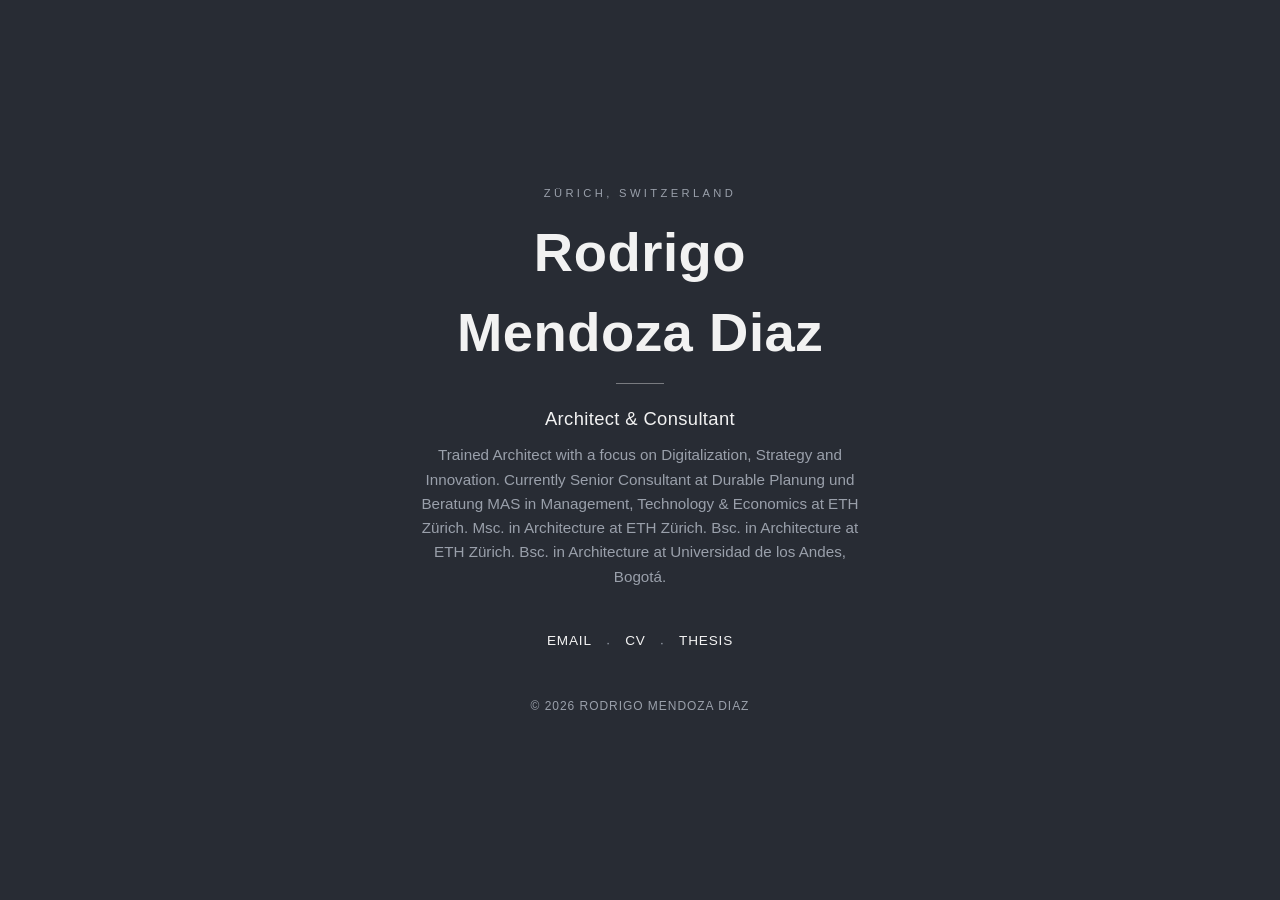
==== index.html @ 783b08fb "Redesign landing page and thesis page - Landing page: fixed dark theme (#282C34) instead of light/au" ====
<!DOCTYPE html>
<html lang="en">
<head>
<meta charset="utf-8" />
<meta name="viewport" content="width=device-width, initial-scale=1.0" />
<meta name="author" content="Rodrigo Mendoza Diaz" />
<meta name="description" content="Rodrigo Mendoza Diaz — Architect and Consultant for Building Physics, Sustainability and Digitalization, based in Zürich." />
<title>Rodrigo Mendoza Diaz</title>
<style>
  @font-face {
    font-family: "Futura PT";
    font-weight: 300;
    font-style: normal;
    src: local("Futura PT Light"), local("FuturaPT-Light");
  }
  @font-face {
    font-family: "Futura PT";
    font-weight: 700;
    font-style: normal;
    src: local("Futura PT Bold"), local("FuturaPT-Bold");
  }

  :root {
    --bg: #282c34;
    --fg: #f2f2f2;
    --muted: #9aa0ab;
    --rule: #f2f2f2;
  }

  * { box-sizing: border-box; }

  html, body {
    margin: 0;
    padding: 0;
    height: 100%;
    background: var(--bg);
    color: var(--fg);
  }

  body {
    font-family: "Futura PT", Futura, "Century Gothic", Avenir, "Helvetica Neue", Helvetica, Arial, sans-serif;
    font-weight: 300;
    display: flex;
    align-items: center;
    justify-content: center;
    min-height: 100vh;
    padding: 6vh 1.5rem;
    -webkit-font-smoothing: antialiased;
    text-rendering: optimizeLegibility;
  }

  main {
    max-width: 34rem;
    width: 100%;
    text-align: center;
    animation: fade-in 0.6s ease-out;
  }

  @keyframes fade-in {
    from { opacity: 0; transform: translateY(6px); }
    to   { opacity: 1; transform: translateY(0); }
  }

  .kicker {
    font-size: 0.7rem;
    font-weight: 300;
    letter-spacing: 0.3em;
    text-transform: uppercase;
    color: var(--muted);
    margin: 0 0 1.5rem;
  }

  h1 {
    font-weight: 700;
    font-size: clamp(2.1rem, 6vw, 3.4rem);
    letter-spacing: 0.01em;
    margin: 0 0 1.25rem;
    line-height: 1.1;
  }

  .rule {
    width: 3rem;
    height: 1px;
    background: var(--rule);
    border: 0;
    margin: 0 auto 1.5rem;
    opacity: 0.4;
  }

  .tagline {
    font-weight: 300;
    font-size: clamp(1rem, 2.4vw, 1.15rem);
    letter-spacing: 0.02em;
    margin: 0 0 0.85rem;
  }

  .intro {
    font-weight: 300;
    font-size: 0.95rem;
    line-height: 1.6;
    color: var(--muted);
    margin: 0 auto 2.75rem;
    max-width: 28rem;
  }

  nav {
    display: flex;
    flex-wrap: wrap;
    align-items: center;
    justify-content: center;
    gap: 0.9rem;
    font-size: 0.85rem;
    letter-spacing: 0.06em;
    text-transform: uppercase;
    margin-bottom: 3rem;
  }

  nav a {
    color: var(--fg);
    text-decoration: none;
    padding-bottom: 2px;
    border-bottom: 1px solid transparent;
    transition: border-color 0.2s ease, opacity 0.2s ease;
  }

  nav a:hover {
    border-color: var(--fg);
  }

  nav .sep {
    color: var(--muted);
  }

  footer {
    font-size: 0.75rem;
    letter-spacing: 0.08em;
    text-transform: uppercase;
    color: var(--muted);
  }
</style>
</head>
<body>
  <main>
    <p class="kicker">Zürich, Switzerland</p>
    <h1>Rodrigo </h1>
    <h1>Mendoza Diaz</h1>
    <hr class="rule" />
    <p class="tagline">Architect &amp; Consultant</p>
    <p class="intro">
      Trained Architect with a focus on Digitalization, Strategy and Innovation. Currently Senior
      Consultant at Durable Planung und Beratung
      MAS in Management, Technology &amp; Economics at ETH Zürich.
      Msc. in Architecture at ETH Zürich.
      Bsc. in Architecture at ETH Zürich.
      Bsc. in Architecture at Universidad de los Andes, Bogotá. 
    </p>
    <nav>
      <a href="mailto:rodrigo.mendoza9010@gmail.com">Email</a>
      <span class="sep">·</span>
      <a href="files/CV-Rodrigo-Mendoza-Diaz.pdf">CV</a>
      <span class="sep">·</span>
      <a href="thesis.html">Thesis</a>
    </nav>
    <footer>&copy; 2026 Rodrigo Mendoza Diaz</footer>
  </main>
</body>
</html>
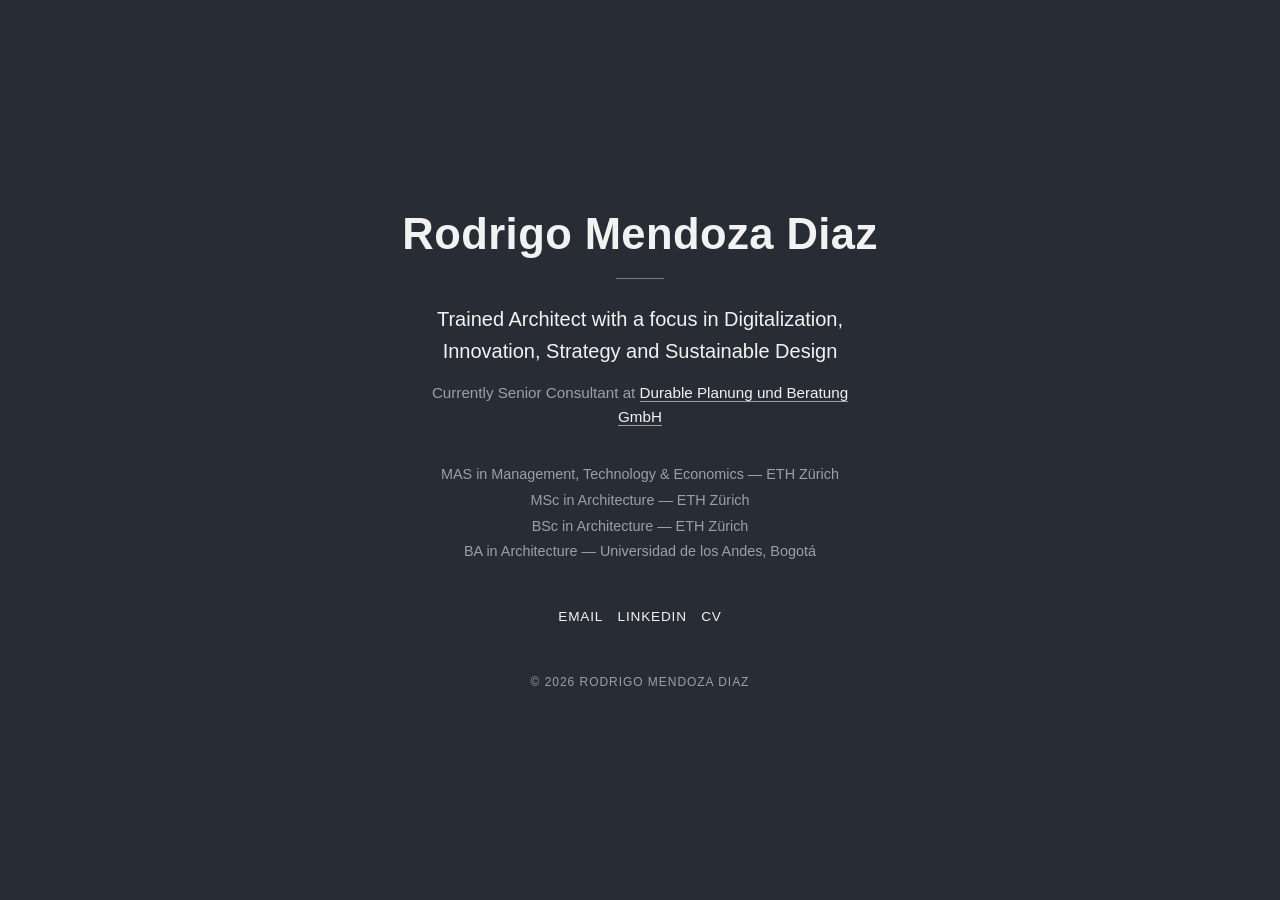
==== commit dd531c48: "Refine landing page layout and typography - Single-line title with underline rule restored - Tagline" ====
--- a/index.html
+++ b/index.html
@@ -4,7 +4,7 @@
 <meta charset="utf-8" />
 <meta name="viewport" content="width=device-width, initial-scale=1.0" />
 <meta name="author" content="Rodrigo Mendoza Diaz" />
-<meta name="description" content="Rodrigo Mendoza Diaz — Architect and Consultant for Building Physics, Sustainability and Digitalization, based in Zürich." />
+<meta name="description" content="Rodrigo Mendoza Diaz — Trained Architect with a focus in Digitalization, Innovation, Strategy and Sustainable Design." />
 <title>Rodrigo Mendoza Diaz</title>
 <style>
   @font-face {
@@ -24,7 +24,6 @@
     --bg: #282c34;
     --fg: #f2f2f2;
     --muted: #9aa0ab;
-    --rule: #f2f2f2;
   }
 
   * { box-sizing: border-box; }
@@ -61,18 +60,9 @@
     to   { opacity: 1; transform: translateY(0); }
   }
 
-  .kicker {
-    font-size: 0.7rem;
-    font-weight: 300;
-    letter-spacing: 0.3em;
-    text-transform: uppercase;
-    color: var(--muted);
-    margin: 0 0 1.5rem;
-  }
-
   h1 {
     font-weight: 700;
-    font-size: clamp(2.1rem, 6vw, 3.4rem);
+    font-size: clamp(1.68rem, 4.8vw, 2.72rem);
     letter-spacing: 0.01em;
     margin: 0 0 1.25rem;
     line-height: 1.1;
@@ -81,7 +71,7 @@
   .rule {
     width: 3rem;
     height: 1px;
-    background: var(--rule);
+    background: var(--fg);
     border: 0;
     margin: 0 auto 1.5rem;
     opacity: 0.4;
@@ -89,18 +79,44 @@
 
   .tagline {
     font-weight: 300;
-    font-size: clamp(1rem, 2.4vw, 1.15rem);
-    letter-spacing: 0.02em;
-    margin: 0 0 0.85rem;
+    font-size: clamp(1.05rem, 2.6vw, 1.25rem);
+    line-height: 1.6;
+    color: var(--fg);
+    margin: 0 auto 0.85rem;
+    max-width: 28rem;
   }
 
-  .intro {
+  .role {
     font-weight: 300;
     font-size: 0.95rem;
     line-height: 1.6;
     color: var(--muted);
+    margin: 0 auto 2rem;
+    max-width: 28rem;
+  }
+
+  .role a {
+    color: var(--fg);
+    text-decoration: none;
+    border-bottom: 1px solid var(--muted);
+    transition: border-color 0.2s ease;
+  }
+
+  .role a:hover {
+    border-color: var(--fg);
+  }
+
+  .education {
     margin: 0 auto 2.75rem;
     max-width: 28rem;
+  }
+
+  .education p {
+    font-weight: 300;
+    font-size: 0.9rem;
+    line-height: 1.8;
+    color: var(--muted);
+    margin: 0;
   }
 
   nav {
@@ -127,10 +143,6 @@
     border-color: var(--fg);
   }
 
-  nav .sep {
-    color: var(--muted);
-  }
-
   footer {
     font-size: 0.75rem;
     letter-spacing: 0.08em;
@@ -141,25 +153,23 @@
 </head>
 <body>
   <main>
-    <p class="kicker">Zürich, Switzerland</p>
-    <h1>Rodrigo </h1>
-    <h1>Mendoza Diaz</h1>
+    <h1>Rodrigo Mendoza Diaz</h1>
     <hr class="rule" />
-    <p class="tagline">Architect &amp; Consultant</p>
-    <p class="intro">
-      Trained Architect with a focus on Digitalization, Strategy and Innovation. Currently Senior
-      Consultant at Durable Planung und Beratung
-      MAS in Management, Technology &amp; Economics at ETH Zürich.
-      Msc. in Architecture at ETH Zürich.
-      Bsc. in Architecture at ETH Zürich.
-      Bsc. in Architecture at Universidad de los Andes, Bogotá. 
+    <p class="tagline">Trained Architect with a focus in Digitalization, Innovation, Strategy and Sustainable Design</p>
+    <p class="role">
+      Currently Senior Consultant at
+      <a href="https://www.studiodurable.com" target="_blank" rel="noopener">Durable Planung und Beratung GmbH</a>
     </p>
+    <div class="education">
+      <p>MAS in Management, Technology &amp; Economics — ETH Zürich</p>
+      <p>MSc in Architecture — ETH Zürich</p>
+      <p>BSc in Architecture — ETH Zürich</p>
+      <p>BA in Architecture — Universidad de los Andes, Bogotá</p>
+    </div>
     <nav>
       <a href="mailto:rodrigo.mendoza9010@gmail.com">Email</a>
-      <span class="sep">·</span>
+      <a href="https://www.linkedin.com/in/rodrigo-mendoza-59666185" target="_blank" rel="noopener">LinkedIn</a>
       <a href="files/CV-Rodrigo-Mendoza-Diaz.pdf">CV</a>
-      <span class="sep">·</span>
-      <a href="thesis.html">Thesis</a>
     </nav>
     <footer>&copy; 2026 Rodrigo Mendoza Diaz</footer>
   </main>
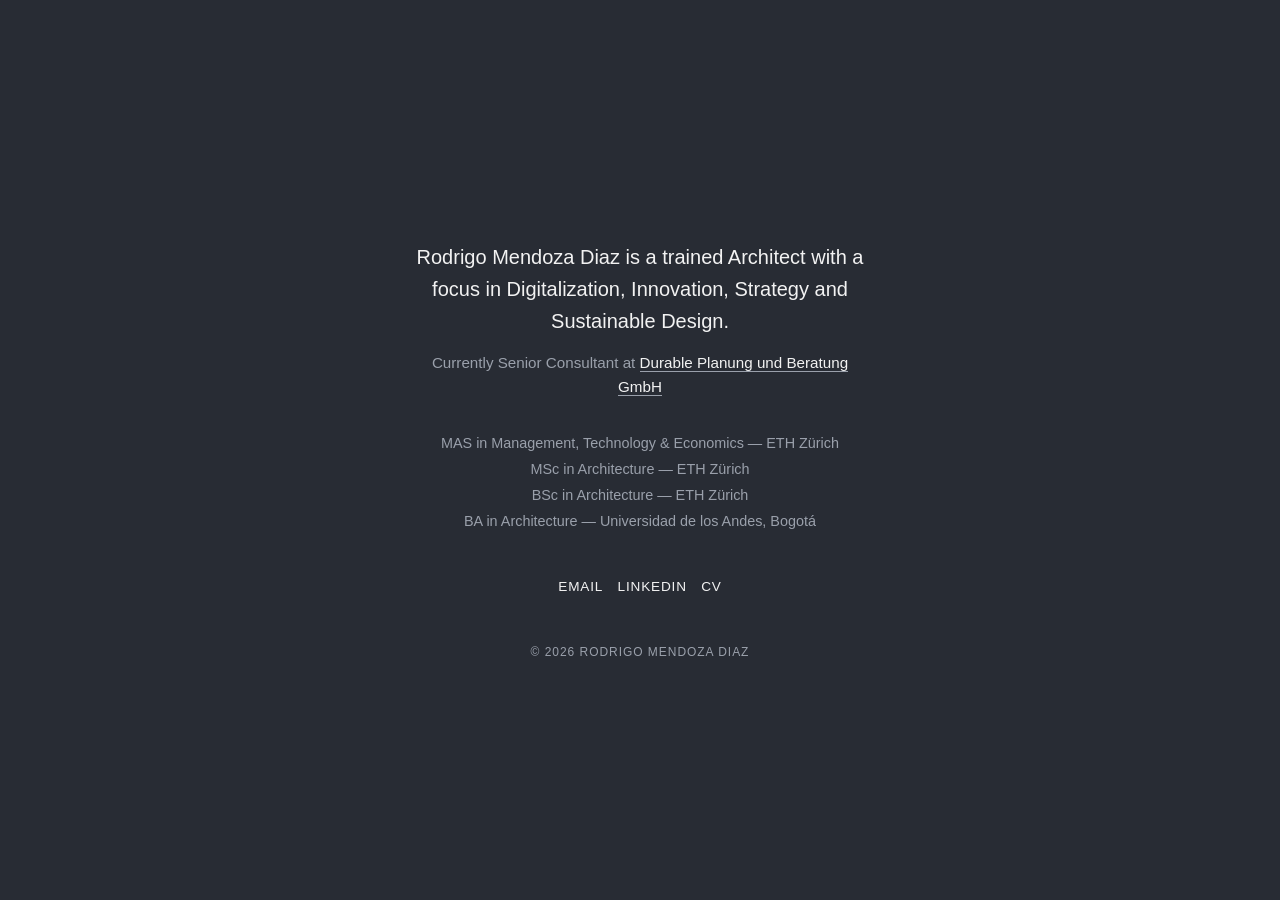
==== commit 967c4971: "Simplify homepage into a single intro paragraph" ====
--- a/index.html
+++ b/index.html
@@ -62,7 +62,7 @@
 
   h1 {
     font-weight: 700;
-    font-size: clamp(1.68rem, 4.8vw, 2.72rem);
+    font-size: clamp(1.05rem, 2.6vw, 1.25rem);
     letter-spacing: 0.01em;
     margin: 0 0 1.25rem;
     line-height: 1.1;
@@ -153,9 +153,7 @@
 </head>
 <body>
   <main>
-    <h1>Rodrigo Mendoza Diaz</h1>
-    <hr class="rule" />
-    <p class="tagline">Trained Architect with a focus in Digitalization, Innovation, Strategy and Sustainable Design</p>
+    <p class="tagline">Rodrigo Mendoza Diaz is a trained Architect with a focus in Digitalization, Innovation, Strategy and Sustainable Design.</p>
     <p class="role">
       Currently Senior Consultant at
       <a href="https://www.studiodurable.com" target="_blank" rel="noopener">Durable Planung und Beratung GmbH</a>
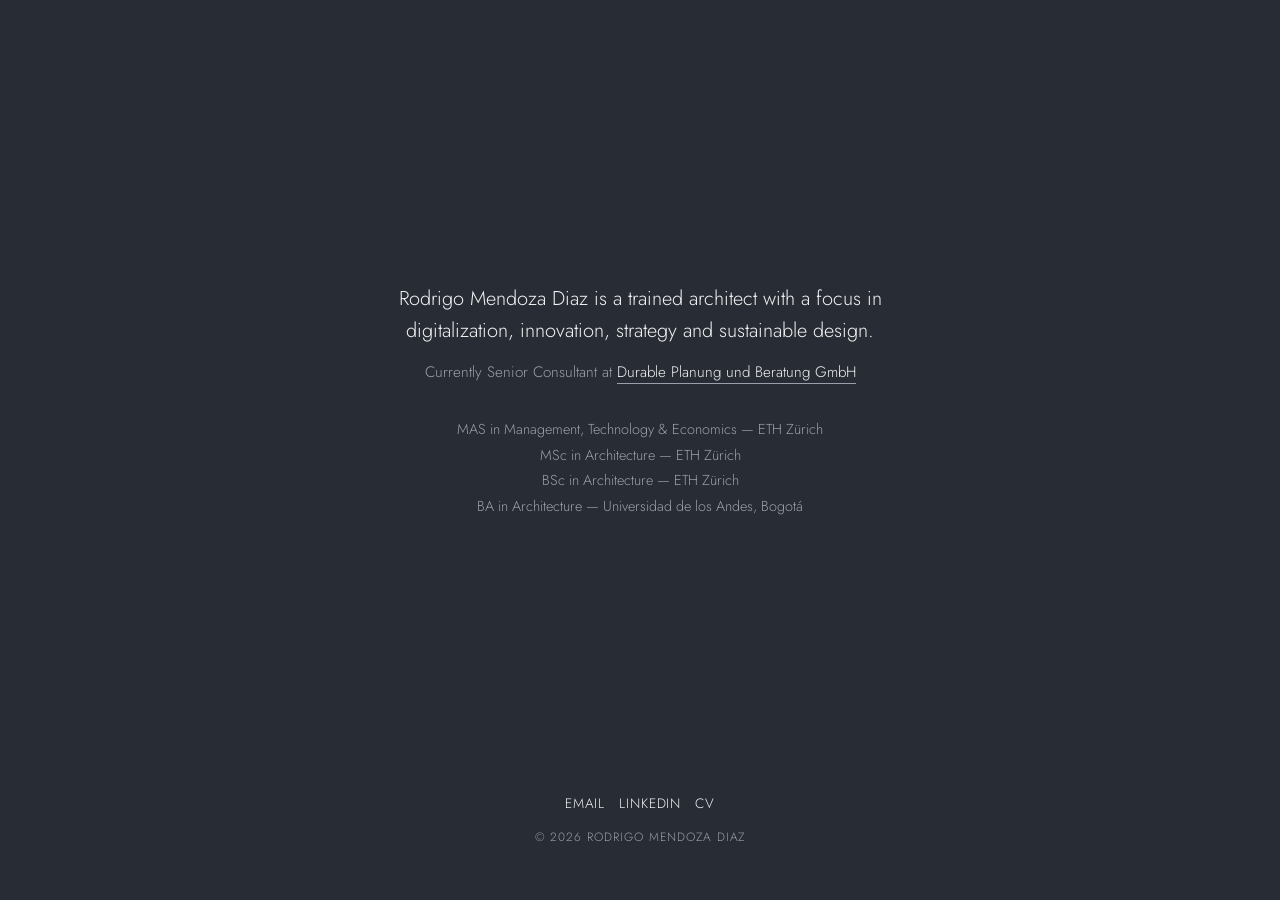
==== commit 5da534bb: "Embed Jost font, widen layout, pin nav/footer to bottom - Replace Futura PT with Jost, embedded as a" ====
--- a/index.html
+++ b/index.html
@@ -7,23 +7,29 @@
 <meta name="description" content="Rodrigo Mendoza Diaz — Trained Architect with a focus in Digitalization, Innovation, Strategy and Sustainable Design." />
 <title>Rodrigo Mendoza Diaz</title>
 <style>
+  /* -----------------------------------------------------------------
+     JOST TYPEFACE
+     Embedded below as a base64 WOFF2 data URI so the page never makes
+     an external font request (works offline, no Google Fonts, etc).
+     To swap fonts: replace this whole @font-face block and update the
+     font-family in `body` further down.
+     ------------------------------------------------------------- */
   @font-face {
-    font-family: "Futura PT";
-    font-weight: 300;
+    font-family: "Jost";
+    font-weight: 100 900;
     font-style: normal;
-    src: local("Futura PT Light"), local("FuturaPT-Light");
-  }
-  @font-face {
-    font-family: "Futura PT";
-    font-weight: 700;
-    font-style: normal;
-    src: local("Futura PT Bold"), local("FuturaPT-Bold");
-  }
-
+    font-display: swap;
+    src: url([data-uri]) format("woff2");
+  }
+
+  /* -----------------------------------------------------------------
+     COLOR PALETTE
+     Change these three values to re-theme the whole page.
+     ------------------------------------------------------------- */
   :root {
-    --bg: #282c34;
-    --fg: #f2f2f2;
-    --muted: #9aa0ab;
+    --bg: #282c34;     /* page background */
+    --fg: #f2f2f2;      /* main (bright) text color */
+    --muted: #9aa0ab;   /* secondary/dimmer text color */
   }
 
   * { box-sizing: border-box; }
@@ -36,23 +42,40 @@
     color: var(--fg);
   }
 
+  /* -----------------------------------------------------------------
+     PAGE SHELL
+     `body` is a full-height flex column. `main` is the single visible
+     block, capped at `max-width` and horizontally centered.
+     - `padding` here is the OUTER margin around everything (top/bottom
+       via 6vh, left/right via the clamp — shrinks on narrow screens,
+       caps at 3rem on wide ones).
+     ------------------------------------------------------------- */
   body {
-    font-family: "Futura PT", Futura, "Century Gothic", Avenir, "Helvetica Neue", Helvetica, Arial, sans-serif;
+    font-family: "Jost", "Century Gothic", Futura, Avenir, "Helvetica Neue", Helvetica, Arial, sans-serif;
     font-weight: 300;
     display: flex;
-    align-items: center;
-    justify-content: center;
+    align-items: stretch;        /* lets main fill the full height so .contact can pin to the bottom */
+    justify-content: center;     /* horizontally centers main */
     min-height: 100vh;
-    padding: 6vh 1.5rem;
+    padding: 6vh clamp(1.25rem, 6vw, 3rem);
     -webkit-font-smoothing: antialiased;
     text-rendering: optimizeLegibility;
   }
 
   main {
-    max-width: 34rem;
+    max-width: 40rem;   /* overall column width — widen/narrow the whole page here */
     width: 100%;
     text-align: center;
     animation: fade-in 0.6s ease-out;
+
+    /* Two-row layout: row 1 (.intro) gets all the leftover space and
+       centers its own content inside it; row 2 (.contact) is sized to
+       its content and therefore sits pinned at the very bottom.
+       To move something between "centered" and "pinned to bottom",
+       just move its HTML between the .intro and .contact divs below. */
+    display: grid;
+    grid-template-rows: 1fr auto;
+    align-items: center;
   }
 
   @keyframes fade-in {
@@ -60,6 +83,8 @@
     to   { opacity: 1; transform: translateY(0); }
   }
 
+  /* Name/title — currently unused (no <h1> in the markup below), kept
+     here in case you want to reintroduce a headline. */
   h1 {
     font-weight: 700;
     font-size: clamp(1.05rem, 2.6vw, 1.25rem);
@@ -68,6 +93,7 @@
     line-height: 1.1;
   }
 
+  /* Thin horizontal divider — also currently unused. */
   .rule {
     width: 3rem;
     height: 1px;
@@ -77,22 +103,24 @@
     opacity: 0.4;
   }
 
+  /* Top intro line: "Rodrigo Mendoza Diaz is a trained architect..." */
   .tagline {
     font-weight: 300;
     font-size: clamp(1.05rem, 2.6vw, 1.25rem);
     line-height: 1.6;
     color: var(--fg);
     margin: 0 auto 0.85rem;
-    max-width: 28rem;
-  }
-
+    max-width: 34rem;   /* text column width — increase/decrease to move the wrap point */
+  }
+
+  /* "Currently Senior Consultant at ..." line */
   .role {
     font-weight: 300;
     font-size: 0.95rem;
     line-height: 1.6;
     color: var(--muted);
-    margin: 0 auto 2rem;
-    max-width: 28rem;
+    margin: 0 auto 2rem;   /* space below this line, before the education list */
+    max-width: 34rem;
   }
 
   .role a {
@@ -106,29 +134,31 @@
     border-color: var(--fg);
   }
 
+  /* Education list block (the four degree lines) */
   .education {
     margin: 0 auto 2.75rem;
-    max-width: 28rem;
+    max-width: 34rem;
   }
 
   .education p {
     font-weight: 300;
     font-size: 0.9rem;
-    line-height: 1.8;
+    line-height: 1.8;   /* vertical spacing between each degree line */
     color: var(--muted);
     margin: 0;
   }
 
+  /* Email / LinkedIn / CV row */
   nav {
     display: flex;
     flex-wrap: wrap;
     align-items: center;
     justify-content: center;
-    gap: 0.9rem;
+    gap: 0.9rem;              /* space between the nav links */
     font-size: 0.85rem;
     letter-spacing: 0.06em;
     text-transform: uppercase;
-    margin-bottom: 3rem;
+    margin-bottom: 0.75rem;   /* space between nav and the copyright line below it */
   }
 
   nav a {
@@ -153,23 +183,32 @@
 </head>
 <body>
   <main>
-    <p class="tagline">Rodrigo Mendoza Diaz is a trained Architect with a focus in Digitalization, Innovation, Strategy and Sustainable Design.</p>
-    <p class="role">
-      Currently Senior Consultant at
-      <a href="https://www.studiodurable.com" target="_blank" rel="noopener">Durable Planung und Beratung GmbH</a>
-    </p>
-    <div class="education">
-      <p>MAS in Management, Technology &amp; Economics — ETH Zürich</p>
-      <p>MSc in Architecture — ETH Zürich</p>
-      <p>BSc in Architecture — ETH Zürich</p>
-      <p>BA in Architecture — Universidad de los Andes, Bogotá</p>
+    <!-- CENTERED GROUP: whatever is in here is vertically centered
+         in the space above the bottom-pinned .contact group. -->
+    <div class="intro">
+      <p class="tagline">Rodrigo Mendoza Diaz is a trained architect with a focus in digitalization, innovation, strategy and sustainable design.</p>
+      <p class="role">
+        Currently Senior Consultant at
+        <a href="https://www.studiodurable.com" target="_blank" rel="noopener">Durable Planung und Beratung GmbH</a>
+      </p>
+      <div class="education">
+        <p>MAS in Management, Technology &amp; Economics — ETH Zürich</p>
+        <p>MSc in Architecture — ETH Zürich</p>
+        <p>BSc in Architecture — ETH Zürich</p>
+        <p>BA in Architecture — Universidad de los Andes, Bogotá</p>
+      </div>
     </div>
-    <nav>
-      <a href="mailto:rodrigo.mendoza9010@gmail.com">Email</a>
-      <a href="https://www.linkedin.com/in/rodrigo-mendoza-59666185" target="_blank" rel="noopener">LinkedIn</a>
-      <a href="files/CV-Rodrigo-Mendoza-Diaz.pdf">CV</a>
-    </nav>
-    <footer>&copy; 2026 Rodrigo Mendoza Diaz</footer>
+
+    <!-- BOTTOM-PINNED GROUP: always sits at the bottom of the screen,
+         regardless of how much/little content is in .intro above. -->
+    <div class="contact">
+      <nav>
+        <a href="mailto:rodrigo.mendoza9010@gmail.com">Email</a>
+        <a href="https://www.linkedin.com/in/rodrigo-mendoza-59666185" target="_blank" rel="noopener">LinkedIn</a>
+        <a href="files/CV-Rodrigo-Mendoza-Diaz.pdf">CV</a>
+      </nav>
+      <footer>&copy; 2026 Rodrigo Mendoza Diaz</footer>
+    </div>
   </main>
 </body>
 </html>
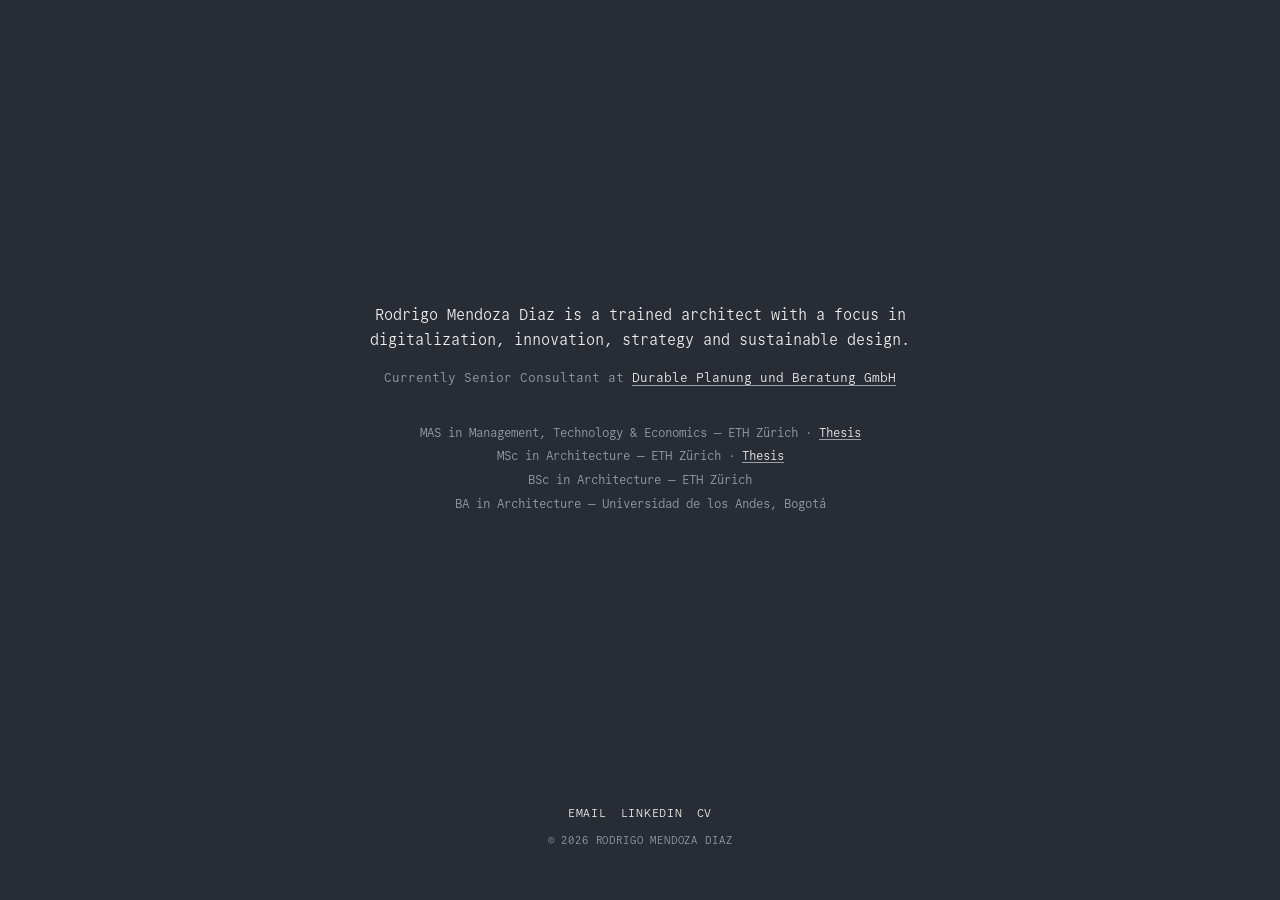
==== commit 1180f6e6: "Start index redesign: Commit Mono at weight 300 Swaps Jost for Commit Mono (SIL OFL), embedded as ba" ====
--- a/index.html
+++ b/index.html
@@ -8,18 +8,29 @@
 <title>Rodrigo Mendoza Diaz</title>
 <style>
   /* -----------------------------------------------------------------
-     JOST TYPEFACE
-     Embedded below as a base64 WOFF2 data URI so the page never makes
-     an external font request (works offline, no Google Fonts, etc).
-     To swap fonts: replace this whole @font-face block and update the
-     font-family in `body` further down.
+     COMMIT MONO TYPEFACE  (SIL Open Font License 1.1)
+     https://commitmono.com | github.com/eigilnikolajsen/commit-mono
+     Embedded as base64 WOFF2 data URIs so the page never makes an
+     external font request (works offline, no CDN, no Google Fonts).
+     Subset to Latin + Latin Extended. Weights 300 and 700 are genuine
+     cuts from the upstream weight set, so the `font-weight: 300` used
+     throughout this page is a real light weight, not a synthesised one.
+     To swap fonts: replace these @font-face blocks and update the
+     font stack in the font-family declarations further down.
      ------------------------------------------------------------- */
   @font-face {
-    font-family: "Jost";
-    font-weight: 100 900;
+    font-family: "Commit Mono";
+    font-weight: 300;
     font-style: normal;
     font-display: swap;
-    src: url([data-uri]) format("woff2");
+    src: url([data-uri]) format("woff2");
+  }
+  @font-face {
+    font-family: "Commit Mono";
+    font-weight: 700;
+    font-style: normal;
+    font-display: swap;
+    src: url([data-uri]) format("woff2");
   }
 
   /* -----------------------------------------------------------------
@@ -51,7 +62,7 @@
        caps at 3rem on wide ones).
      ------------------------------------------------------------- */
   body {
-    font-family: "Jost", "Century Gothic", Futura, Avenir, "Helvetica Neue", Helvetica, Arial, sans-serif;
+    font-family: "Commit Mono", ui-monospace, SFMono-Regular, "SF Mono", Menlo, Consolas, "Liberation Mono", monospace;
     font-weight: 300;
     display: flex;
     align-items: stretch;        /* lets main fill the full height so .contact can pin to the bottom */
@@ -106,21 +117,21 @@
   /* Top intro line: "Rodrigo Mendoza Diaz is a trained architect..." */
   .tagline {
     font-weight: 300;
-    font-size: clamp(1.05rem, 2.6vw, 1.25rem);
-    line-height: 1.6;
+    font-size: clamp(0.82rem, 1.8vw, 0.95rem);
+    line-height: 1.7;
     color: var(--fg);
     margin: 0 auto 0.85rem;
-    max-width: 34rem;   /* text column width — increase/decrease to move the wrap point */
+    max-width: 38rem;   /* text column width — increase/decrease to move the wrap point */
   }
 
   /* "Currently Senior Consultant at ..." line */
   .role {
     font-weight: 300;
-    font-size: 0.95rem;
-    line-height: 1.6;
+    font-size: 0.8rem;
+    line-height: 1.7;
     color: var(--muted);
     margin: 0 auto 2rem;   /* space below this line, before the education list */
-    max-width: 34rem;
+    max-width: 38rem;
   }
 
   .role a {
@@ -137,15 +148,28 @@
   /* Education list block (the four degree lines) */
   .education {
     margin: 0 auto 2.75rem;
-    max-width: 34rem;
+    max-width: 38rem;
   }
 
   .education p {
     font-weight: 300;
-    font-size: 0.9rem;
-    line-height: 1.8;   /* vertical spacing between each degree line */
+    font-size: 0.78rem;
+    line-height: 1.9;   /* vertical spacing between each degree line */
     color: var(--muted);
     margin: 0;
+  }
+
+  /* Small "Thesis" links attached to individual degree lines —
+     white like the Durable link in .role above, not muted gray. */
+  .education a {
+    color: var(--fg);
+    text-decoration: none;
+    border-bottom: 1px solid var(--muted);
+    transition: border-color 0.2s ease;
+  }
+
+  .education a:hover {
+    border-color: var(--fg);
   }
 
   /* Email / LinkedIn / CV row */
@@ -155,7 +179,7 @@
     align-items: center;
     justify-content: center;
     gap: 0.9rem;              /* space between the nav links */
-    font-size: 0.85rem;
+    font-size: 0.72rem;
     letter-spacing: 0.06em;
     text-transform: uppercase;
     margin-bottom: 0.75rem;   /* space between nav and the copyright line below it */
@@ -174,7 +198,7 @@
   }
 
   footer {
-    font-size: 0.75rem;
+    font-size: 0.66rem;
     letter-spacing: 0.08em;
     text-transform: uppercase;
     color: var(--muted);
@@ -192,8 +216,8 @@
         <a href="https://www.studiodurable.com" target="_blank" rel="noopener">Durable Planung und Beratung GmbH</a>
       </p>
       <div class="education">
-        <p>MAS in Management, Technology &amp; Economics — ETH Zürich</p>
-        <p>MSc in Architecture — ETH Zürich</p>
+        <p>MAS in Management, Technology &amp; Economics — ETH Zürich · <a href="thesis.html">Thesis</a></p>
+        <p>MSc in Architecture — ETH Zürich · <a href="msc-architecture.html">Thesis</a></p>
         <p>BSc in Architecture — ETH Zürich</p>
         <p>BA in Architecture — Universidad de los Andes, Bogotá</p>
       </div>
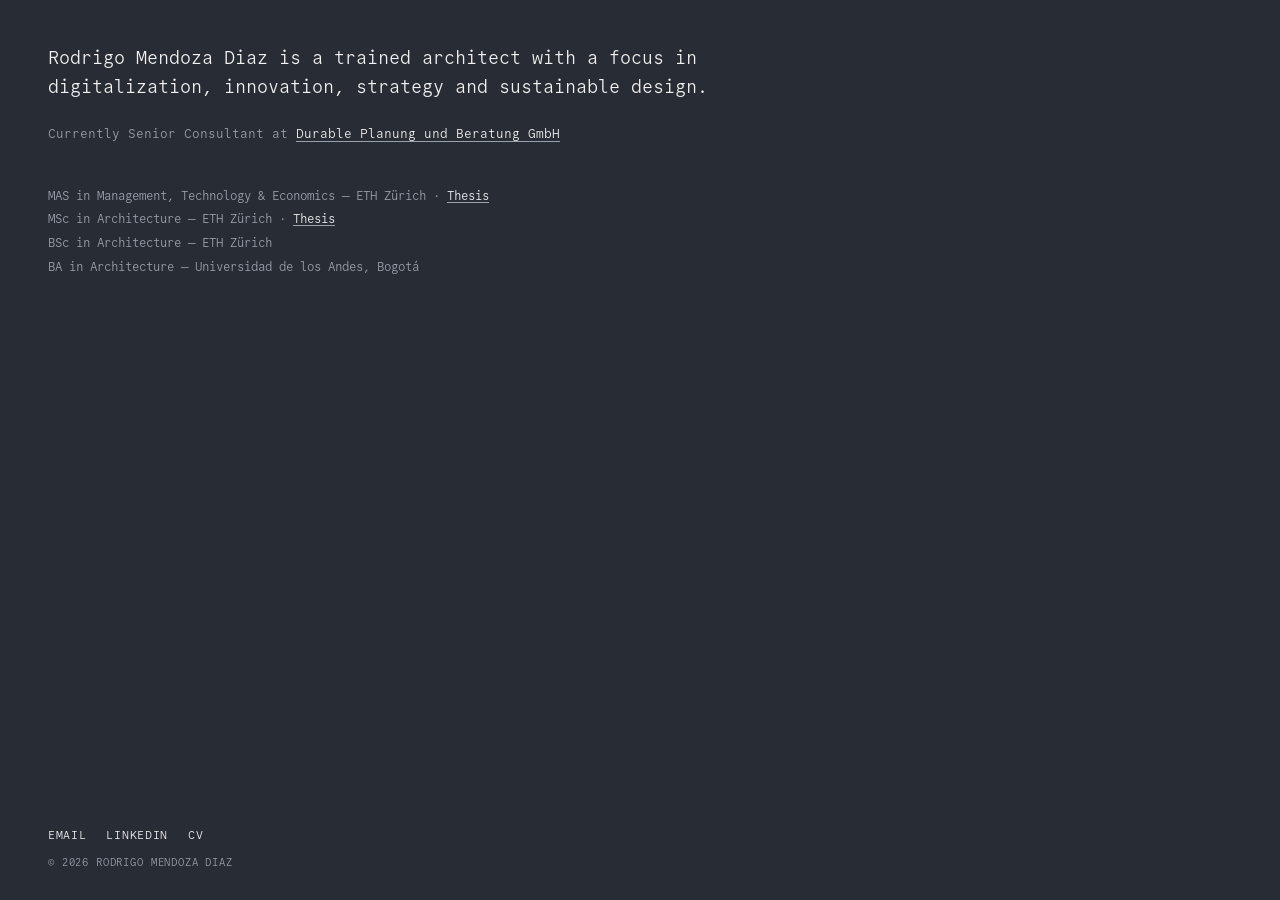
==== commit df016007: "Re-anchor index to a top-left text block Follows the commitmono.com layout: content hangs from the t" ====
--- a/index.html
+++ b/index.html
@@ -56,27 +56,27 @@
   /* -----------------------------------------------------------------
      PAGE SHELL
      `body` is a full-height flex column. `main` is the single visible
-     block, capped at `max-width` and horizontally centered.
-     - `padding` here is the OUTER margin around everything (top/bottom
-       via 6vh, left/right via the clamp — shrinks on narrow screens,
-       caps at 3rem on wide ones).
+     block, anchored to the top-left rather than centered.
+     - `padding` here is the OUTER margin around everything: the first
+       value is the gap above the text, the clamp is the left/right
+       inset (shrinks on narrow screens, caps at 3rem on wide ones).
      ------------------------------------------------------------- */
   body {
     font-family: "Commit Mono", ui-monospace, SFMono-Regular, "SF Mono", Menlo, Consolas, "Liberation Mono", monospace;
     font-weight: 300;
     display: flex;
     align-items: stretch;        /* lets main fill the full height so .contact can pin to the bottom */
-    justify-content: center;     /* horizontally centers main */
+    justify-content: flex-start; /* text block sits against the left edge */
     min-height: 100vh;
-    padding: 6vh clamp(1.25rem, 6vw, 3rem);
+    padding: 2.75rem clamp(1.5rem, 4vw, 3rem) 2rem;
     -webkit-font-smoothing: antialiased;
     text-rendering: optimizeLegibility;
   }
 
   main {
-    max-width: 40rem;   /* overall column width — widen/narrow the whole page here */
+    max-width: 48rem;   /* overall column width — widen/narrow the whole page here */
     width: 100%;
-    text-align: center;
+    text-align: left;
     animation: fade-in 0.6s ease-out;
 
     /* Two-row layout: row 1 (.intro) gets all the leftover space and
@@ -86,7 +86,7 @@
        just move its HTML between the .intro and .contact divs below. */
     display: grid;
     grid-template-rows: 1fr auto;
-    align-items: center;
+    align-items: start;   /* content hangs from the top instead of centering */
   }
 
   @keyframes fade-in {
@@ -117,11 +117,11 @@
   /* Top intro line: "Rodrigo Mendoza Diaz is a trained architect..." */
   .tagline {
     font-weight: 300;
-    font-size: clamp(0.82rem, 1.8vw, 0.95rem);
-    line-height: 1.7;
-    color: var(--fg);
-    margin: 0 auto 0.85rem;
-    max-width: 38rem;   /* text column width — increase/decrease to move the wrap point */
+    font-size: clamp(0.95rem, 1.5vw, 1.15rem);
+    line-height: 1.55;
+    color: var(--fg);
+    margin: 0 0 1.4rem;
+    max-width: 46rem;   /* text column width — increase/decrease to move the wrap point */
   }
 
   /* "Currently Senior Consultant at ..." line */
@@ -130,8 +130,8 @@
     font-size: 0.8rem;
     line-height: 1.7;
     color: var(--muted);
-    margin: 0 auto 2rem;   /* space below this line, before the education list */
-    max-width: 38rem;
+    margin: 0 0 2.4rem;   /* space below this line, before the education list */
+    max-width: 46rem;
   }
 
   .role a {
@@ -147,8 +147,8 @@
 
   /* Education list block (the four degree lines) */
   .education {
-    margin: 0 auto 2.75rem;
-    max-width: 38rem;
+    margin: 0 0 2.75rem;
+    max-width: 46rem;
   }
 
   .education p {
@@ -177,8 +177,8 @@
     display: flex;
     flex-wrap: wrap;
     align-items: center;
-    justify-content: center;
-    gap: 0.9rem;              /* space between the nav links */
+    justify-content: flex-start;
+    gap: 1.25rem;             /* space between the nav links */
     font-size: 0.72rem;
     letter-spacing: 0.06em;
     text-transform: uppercase;
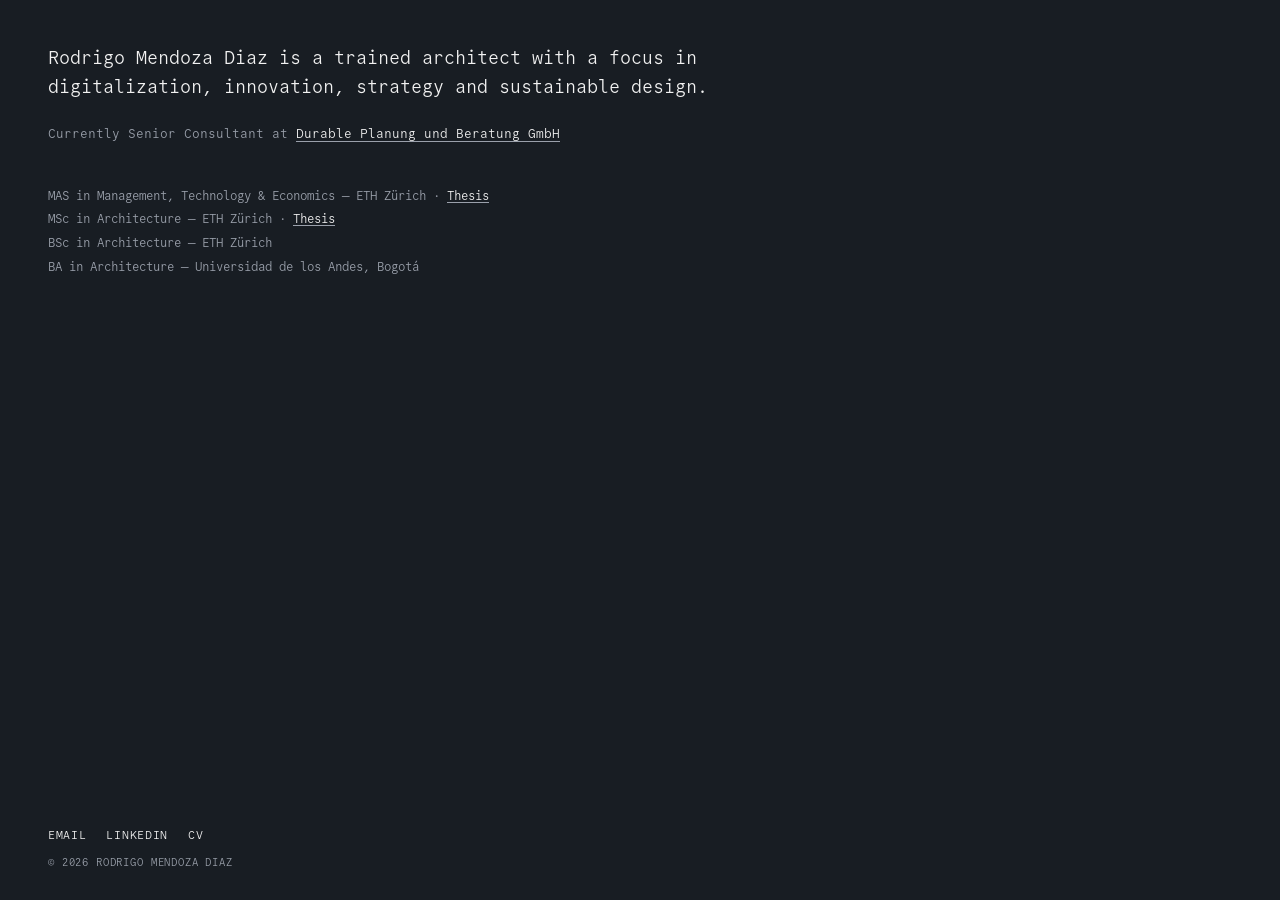
==== commit a600c2d7: "Redesign index: Commit Mono, top-left layout, darker ground Replaces Jost with Commit Mono (SIL OFL)" ====
--- a/index.html
+++ b/index.html
@@ -38,7 +38,7 @@
      Change these three values to re-theme the whole page.
      ------------------------------------------------------------- */
   :root {
-    --bg: #282c34;     /* page background */
+    --bg: #181D23;     /* page background */
     --fg: #f2f2f2;      /* main (bright) text color */
     --muted: #9aa0ab;   /* secondary/dimmer text color */
   }
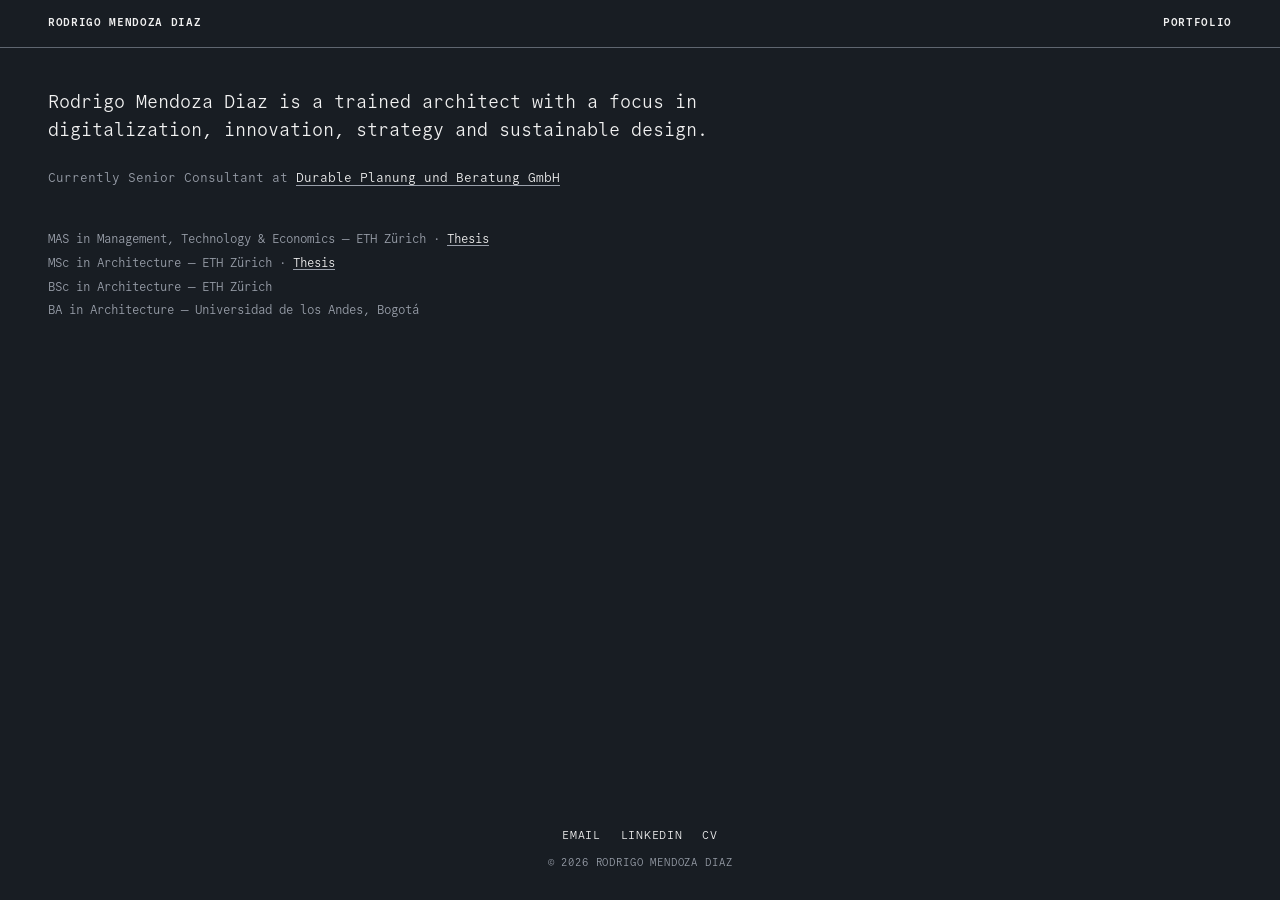
==== commit c63f68ab: "Share the portfolio's top bar with the main page The main page gets the same top bar as the portfoli" ====
--- a/index.html
+++ b/index.html
@@ -41,6 +41,8 @@
     --bg: #181D23;     /* page background */
     --fg: #f2f2f2;      /* main (bright) text color */
     --muted: #9aa0ab;   /* secondary/dimmer text color */
+    --rule: #5f6670;    /* top bar divider — same as portfolio/ETH-Arch */
+    --inset: clamp(1.5rem, 4vw, 3rem);   /* left/right page margin */
   }
 
   * { box-sizing: border-box; }
@@ -55,27 +57,49 @@
 
   /* -----------------------------------------------------------------
      PAGE SHELL
-     `body` is a full-height flex column. `main` is the single visible
-     block, anchored to the top-left rather than centered.
-     - `padding` here is the OUTER margin around everything: the first
-       value is the gap above the text, the clamp is the left/right
-       inset (shrinks on narrow screens, caps at 3rem on wide ones).
+     `body` is a full-height flex column: the top bar, then `main`,
+     which fills the rest of the screen.
+     - `padding` on main is the margin around the content: the first
+       value is the gap below the top bar, --inset the left/right
+       margin (shrinks on narrow screens, caps at 3rem on wide ones).
      ------------------------------------------------------------- */
   body {
     font-family: "Commit Mono", ui-monospace, SFMono-Regular, "SF Mono", Menlo, Consolas, "Liberation Mono", monospace;
     font-weight: 300;
     display: flex;
-    align-items: stretch;        /* lets main fill the full height so .contact can pin to the bottom */
-    justify-content: flex-start; /* text block sits against the left edge */
+    flex-direction: column;
     min-height: 100vh;
-    padding: 2.75rem clamp(1.5rem, 4vw, 3rem) 2rem;
     -webkit-font-smoothing: antialiased;
     text-rendering: optimizeLegibility;
   }
 
+  /* -----------------------------------------------------------------
+     TOP BAR — shared with portfolio/ETH-Arch: name on the left (links
+     home), page links on the right, hairline underneath. Keep the two
+     in sync so the pages read as one site.
+     ------------------------------------------------------------- */
+  .topbar {
+    display: flex;
+    justify-content: space-between;
+    gap: 12px;
+    padding: 14px var(--inset) 12px;
+    border-bottom: 1px solid var(--rule);
+    font-size: 11px;
+    line-height: 1.6;
+    letter-spacing: 0.06em;
+    text-transform: uppercase;
+  }
+  .topbar a { color: var(--fg); text-decoration: none; }
+  .topbar .name,
+  .topbar nav a { font-weight: 700; }
+  .topbar nav { display: flex; gap: 24px; }
+  .topbar nav a { padding-bottom: 2px; border-bottom: 1px solid transparent; transition: border-color 0.2s ease; }
+  .topbar nav a:hover { border-color: var(--fg); }
+
   main {
-    max-width: 48rem;   /* overall column width — widen/narrow the whole page here */
-    width: 100%;
+    flex: 1;
+    width: 100%;        /* full width so the .contact bar can center on the page */
+    padding: 2.5rem var(--inset) 2rem;
     text-align: left;
     animation: fade-in 0.6s ease-out;
 
@@ -89,6 +113,13 @@
     align-items: start;   /* content hangs from the top instead of centering */
   }
 
+  /* Text column width — widen/narrow the intro block here. */
+  .intro { max-width: 48rem; }
+
+  /* Bottom contact bar (nav + copyright), centered on the page.
+     Same markup and styles as the footer of portfolio/ETH-Arch. */
+  .contact { text-align: center; }
+
   @keyframes fade-in {
     from { opacity: 0; transform: translateY(6px); }
     to   { opacity: 1; transform: translateY(0); }
@@ -173,11 +204,11 @@
   }
 
   /* Email / LinkedIn / CV row */
-  nav {
+  .contact nav {
     display: flex;
     flex-wrap: wrap;
     align-items: center;
-    justify-content: flex-start;
+    justify-content: center;
     gap: 1.25rem;             /* space between the nav links */
     font-size: 0.72rem;
     letter-spacing: 0.06em;
@@ -185,7 +216,7 @@
     margin-bottom: 0.75rem;   /* space between nav and the copyright line below it */
   }
 
-  nav a {
+  .contact nav a {
     color: var(--fg);
     text-decoration: none;
     padding-bottom: 2px;
@@ -193,7 +224,7 @@
     transition: border-color 0.2s ease, opacity 0.2s ease;
   }
 
-  nav a:hover {
+  .contact nav a:hover {
     border-color: var(--fg);
   }
 
@@ -206,6 +237,13 @@
 </style>
 </head>
 <body>
+  <header class="topbar">
+    <a class="name" href="index.html">Rodrigo Mendoza Diaz</a>
+    <nav>
+      <a href="portfolio/ETH-Arch/index.html">Portfolio</a>
+    </nav>
+  </header>
+
   <main>
     <!-- CENTERED GROUP: whatever is in here is vertically centered
          in the space above the bottom-pinned .contact group. -->
